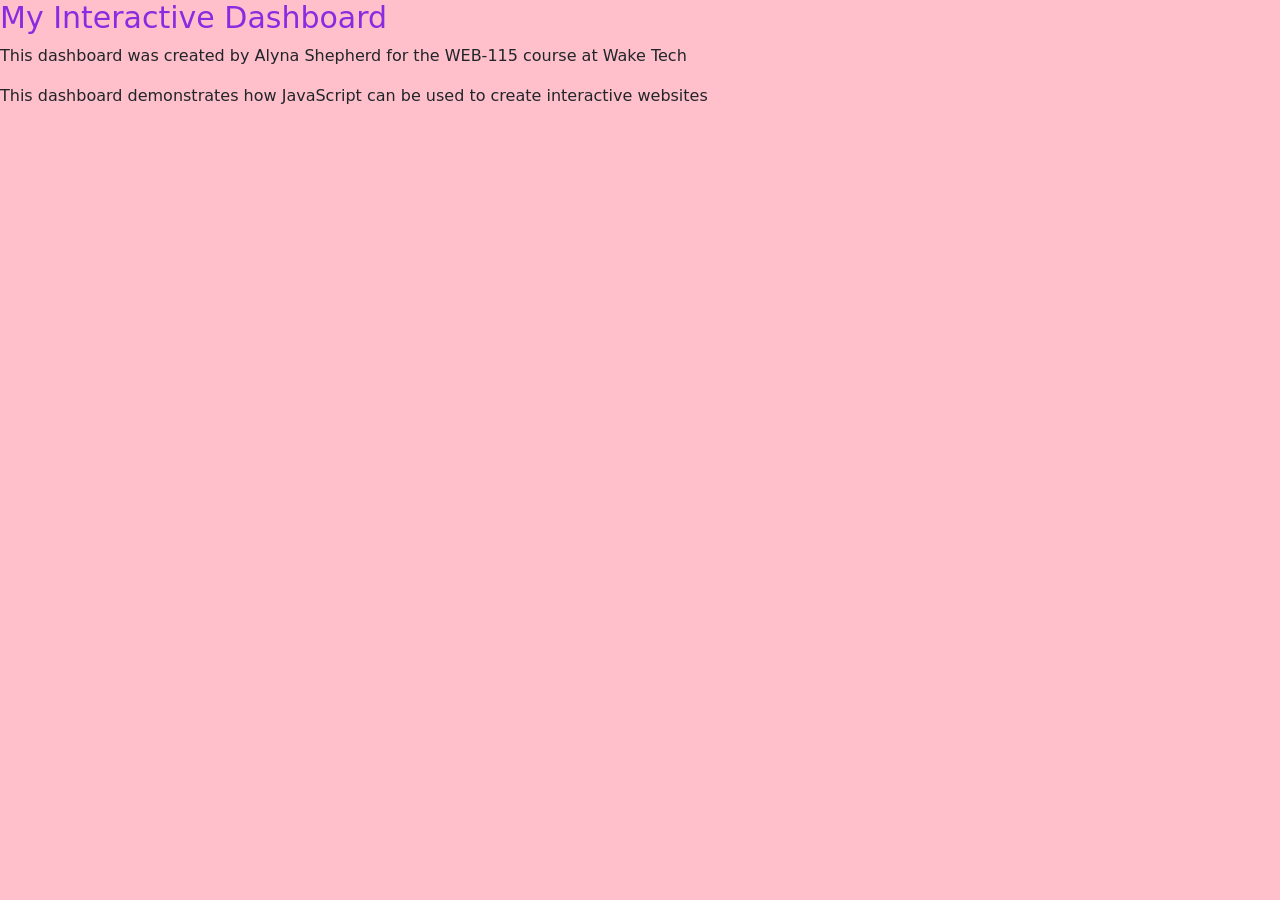
==== index.html @ 33991622 "Moved the no script tag to be outside of the script tag" ====
<!DOCTYPE html>
<html lang="en">
<head>
    <script src="js/script.js" defer></script>
    <meta charset="UTF-8">
    <meta name="viewport" content="width=<device-width>, initial-scale=1.0">
    <title>Document</title>
     <!-- Bootstrap  -->
    <link href="https://cdn.jsdelivr.net/npm/bootstrap@5.3.8/dist/css/bootstrap.min.css" rel="stylesheet" integrity="sha384-sRIl4kxILFvY47J16cr9ZwB07vP4J8+LH7qKQnuqkuIAvNWLzeN8tE5YBujZqJLB" crossorigin="anonymous">
     <script defer src="https://cdn.jsdelivr.net/npm/bootstrap@5.3.8/dist/js/bootstrap.bundle.min.js" integrity="sha384-FKyoEForCGlyvwx9Hj09JcYn3nv7wiPVlz7YYwJrWVcXK/BmnVDxM+D2scQbITxI" crossorigin="anonymous"></script>
</head>
<body>
    <h1>My Interactive Dashboard</h1>
    <p>
        This dashboard was created by Alyna Shepherd for the WEB-115 course at Wake Tech
    </p>
    <link rel="stylesheet" href="css/style.css">
    <script>
        document.write("This dashboard demonstrates how JavaScript can be used to create interactive websites");
    </script>
    <!--The <noscript> is for web browsers with JavaScript rendering disabled--> 
        <noscript>
            Unfortunately, your web browser does not support JavaScript
        </noscript>
    <div class="container">
        <div class="row">
            <!-- Dashboard Content -->
        </div>
    </div>
</body>
</html>
---- css/style.css ----
h1{
    color : blueviolet;
    font-size: 30px;
}
body{
    background-color: pink;
}
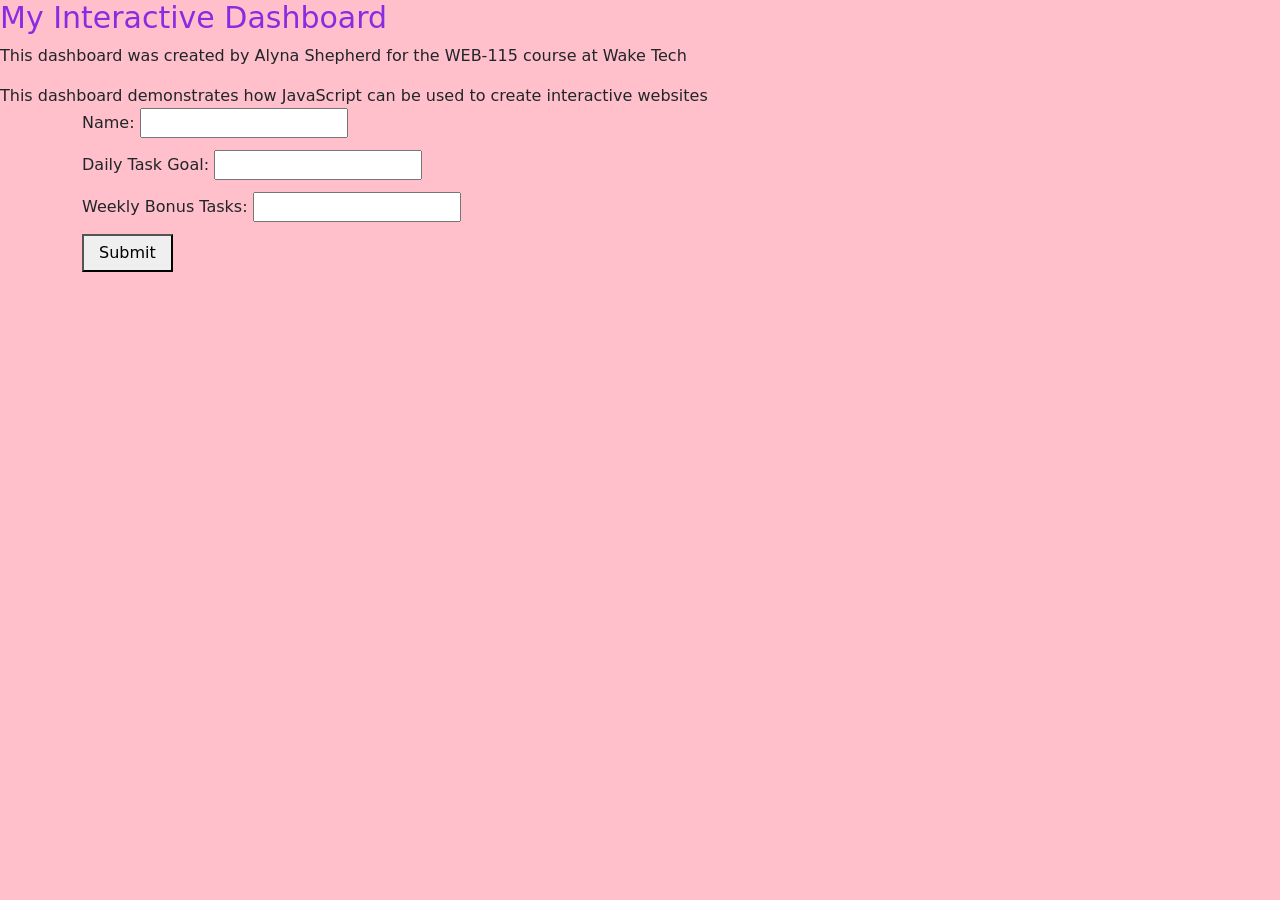
==== commit 3b1bfdb3: "Added weekly goal function and form" ====
--- a/index.html
+++ b/index.html
@@ -1,7 +1,6 @@
 <!DOCTYPE html>
 <html lang="en">
 <head>
-    <script src="js/script.js" defer></script>
     <meta charset="UTF-8">
     <meta name="viewport" content="width=<device-width>, initial-scale=1.0">
     <title>Document</title>
@@ -25,6 +24,22 @@
     <div class="container">
         <div class="row">
             <!-- Dashboard Content -->
+             <div class="col" id="weekly-tasks">
+                <script defer src="js/task-manager.js"></script>
+                <form>
+                    <label>Name:</label>
+                    <input type="text" id="name">
+                    <br>
+                    <label>Daily Task Goal:</label>
+                    <input type="number" id="daily-goal">
+                    <br>
+                    <label>Weekly Bonus Tasks:</label>
+                    <input type="number" id="bonus-tasks">
+                    <br>
+                    <button id="goal-btn">Submit</button>
+                </form>
+                <p id="goal-message"></p>
+             </div>
         </div>
     </div>
 </body>
--- a/css/style.css
+++ b/css/style.css
@@ -4,4 +4,14 @@
 }
 body{
     background-color: pink;
+}
+
+input{
+    margin-bottom: 12px;
+    display: inline-block;
+}
+
+#goal-btn{
+    padding: 5px 15px;
+    cursor: pointer;
 }
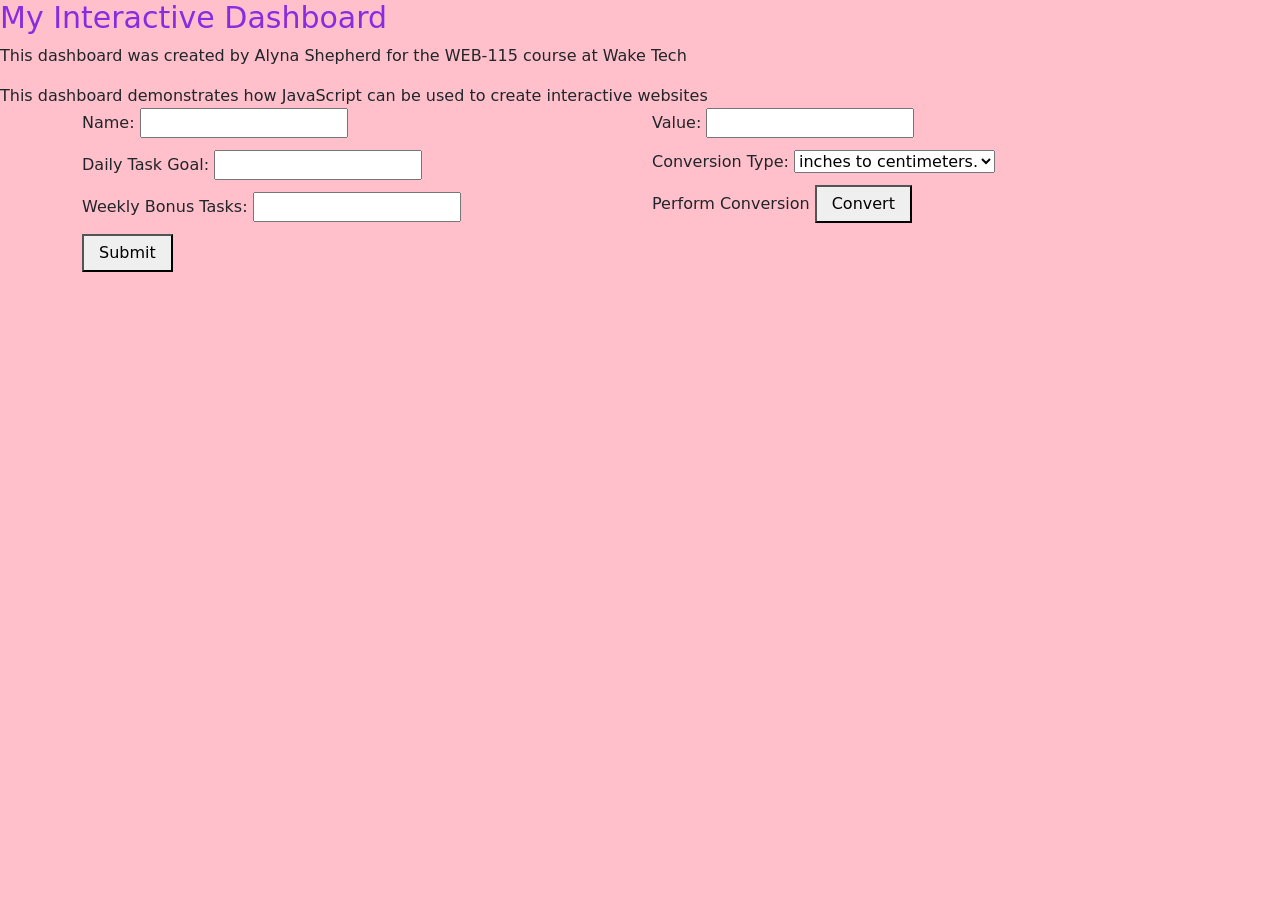
==== commit 1efaf36d: "Implemented working metric converter" ====
--- a/index.html
+++ b/index.html
@@ -3,7 +3,7 @@
 <head>
     <meta charset="UTF-8">
     <meta name="viewport" content="width=<device-width>, initial-scale=1.0">
-    <title>Document</title>
+    <title>Interactive Dashboard - Shepherd</title>
      <!-- Bootstrap  -->
     <link href="https://cdn.jsdelivr.net/npm/bootstrap@5.3.8/dist/css/bootstrap.min.css" rel="stylesheet" integrity="sha384-sRIl4kxILFvY47J16cr9ZwB07vP4J8+LH7qKQnuqkuIAvNWLzeN8tE5YBujZqJLB" crossorigin="anonymous">
      <script defer src="https://cdn.jsdelivr.net/npm/bootstrap@5.3.8/dist/js/bootstrap.bundle.min.js" integrity="sha384-FKyoEForCGlyvwx9Hj09JcYn3nv7wiPVlz7YYwJrWVcXK/BmnVDxM+D2scQbITxI" crossorigin="anonymous"></script>
@@ -40,6 +40,31 @@
                 </form>
                 <p id="goal-message"></p>
              </div>
+             <div class="col" id="metric-converter">
+                <script defer src="js/metric-converter.js"></script>
+                <form>
+                <label>Value:</label>
+                <input type="float" id="value">
+                <br>
+                <label>Conversion Type:</label>
+                <select id="conversions">
+                    <option value="in to cm">inches to centimeters.</option>
+                    <option value="ft to cm">feet to centimeters</option>
+                    <option value="yd to m">yards to meters</option>
+                    <option value="mi to km">miles to kilometers</option>
+                    <option value="cm to in">centimeters to inches</option>
+                    <option value="cm to ft">centimeters to feet</option>
+                    <option value="m to yd">meters to yards</option>
+                    <option value="km to mi">kilometers to miles</option>
+                </select>
+                <br>
+                <label>Perform Conversion</label>
+                <button id="convert-btn">Convert</button>
+                </form>
+                <br>
+                <p id="conversion-output"></p>
+
+             </div>
         </div>
     </div>
 </body>
--- a/css/style.css
+++ b/css/style.css
@@ -14,4 +14,13 @@
 #goal-btn{
     padding: 5px 15px;
     cursor: pointer;
+}
+
+#convert-btn{
+    padding: 5px 15px;
+    cursor: pointer;
+}
+select{
+    margin-bottom: 12px;
+    display: inline-block;
 }
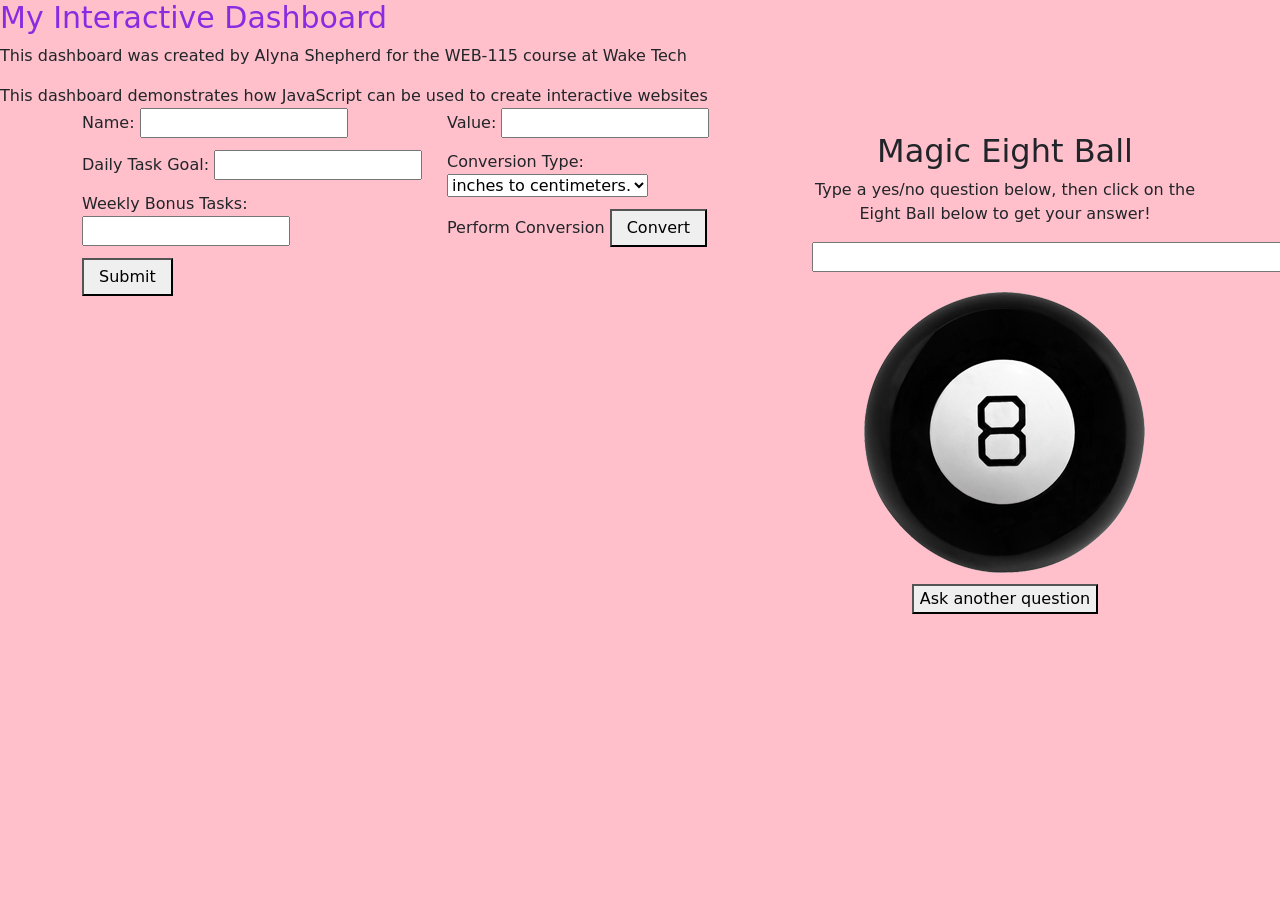
==== commit e0086aab: "Developed Magic 8 Ball Application" ====
--- a/index.html
+++ b/index.html
@@ -1,13 +1,18 @@
 <!DOCTYPE html>
 <html lang="en">
+
 <head>
     <meta charset="UTF-8">
     <meta name="viewport" content="width=<device-width>, initial-scale=1.0">
     <title>Interactive Dashboard - Shepherd</title>
-     <!-- Bootstrap  -->
-    <link href="https://cdn.jsdelivr.net/npm/bootstrap@5.3.8/dist/css/bootstrap.min.css" rel="stylesheet" integrity="sha384-sRIl4kxILFvY47J16cr9ZwB07vP4J8+LH7qKQnuqkuIAvNWLzeN8tE5YBujZqJLB" crossorigin="anonymous">
-     <script defer src="https://cdn.jsdelivr.net/npm/bootstrap@5.3.8/dist/js/bootstrap.bundle.min.js" integrity="sha384-FKyoEForCGlyvwx9Hj09JcYn3nv7wiPVlz7YYwJrWVcXK/BmnVDxM+D2scQbITxI" crossorigin="anonymous"></script>
+    <!-- Bootstrap  -->
+    <link href="https://cdn.jsdelivr.net/npm/bootstrap@5.3.8/dist/css/bootstrap.min.css" rel="stylesheet"
+        integrity="sha384-sRIl4kxILFvY47J16cr9ZwB07vP4J8+LH7qKQnuqkuIAvNWLzeN8tE5YBujZqJLB" crossorigin="anonymous">
+    <script defer src="https://cdn.jsdelivr.net/npm/bootstrap@5.3.8/dist/js/bootstrap.bundle.min.js"
+        integrity="sha384-FKyoEForCGlyvwx9Hj09JcYn3nv7wiPVlz7YYwJrWVcXK/BmnVDxM+D2scQbITxI"
+        crossorigin="anonymous"></script>
 </head>
+
 <body>
     <h1>My Interactive Dashboard</h1>
     <p>
@@ -17,14 +22,14 @@
     <script>
         document.write("This dashboard demonstrates how JavaScript can be used to create interactive websites");
     </script>
-    <!--The <noscript> is for web browsers with JavaScript rendering disabled--> 
-        <noscript>
-            Unfortunately, your web browser does not support JavaScript
-        </noscript>
+    <!--The <noscript> is for web browsers with JavaScript rendering disabled-->
+    <noscript>
+        Unfortunately, your web browser does not support JavaScript
+    </noscript>
     <div class="container">
         <div class="row">
             <!-- Dashboard Content -->
-             <div class="col" id="weekly-tasks">
+            <div class="col" id="weekly-tasks">
                 <script defer src="js/task-manager.js"></script>
                 <form>
                     <label>Name:</label>
@@ -39,33 +44,50 @@
                     <button id="goal-btn">Submit</button>
                 </form>
                 <p id="goal-message"></p>
-             </div>
-             <div class="col" id="metric-converter">
+            </div>
+            <div class="col" id="metric-converter">
                 <script defer src="js/metric-converter.js"></script>
                 <form>
-                <label>Value:</label>
-                <input type="float" id="value">
-                <br>
-                <label>Conversion Type:</label>
-                <select id="conversions">
-                    <option value="in to cm">inches to centimeters.</option>
-                    <option value="ft to cm">feet to centimeters</option>
-                    <option value="yd to m">yards to meters</option>
-                    <option value="mi to km">miles to kilometers</option>
-                    <option value="cm to in">centimeters to inches</option>
-                    <option value="cm to ft">centimeters to feet</option>
-                    <option value="m to yd">meters to yards</option>
-                    <option value="km to mi">kilometers to miles</option>
-                </select>
-                <br>
-                <label>Perform Conversion</label>
-                <button id="convert-btn">Convert</button>
+                    <label>Value:</label>
+                    <input type="float" id="value">
+                    <br>
+                    <label>Conversion Type:</label>
+                    <select id="conversions">
+                        <option value="in to cm">inches to centimeters.</option>
+                        <option value="ft to cm">feet to centimeters</option>
+                        <option value="yd to m">yards to meters</option>
+                        <option value="mi to km">miles to kilometers</option>
+                        <option value="cm to in">centimeters to inches</option>
+                        <option value="cm to ft">centimeters to feet</option>
+                        <option value="m to yd">meters to yards</option>
+                        <option value="km to mi">kilometers to miles</option>
+                    </select>
+                    <br>
+                    <label>Perform Conversion</label>
+                    <button id="convert-btn">Convert</button>
                 </form>
                 <br>
                 <p id="conversion-output"></p>
 
-             </div>
+            </div>
+
+            <div class="col" id="magic-eight-ball"> 
+                <script src="M6-AssignmentFiles/js/magic-eight-ball.js" defer></script>﻿
+                <link rel="stylesheet" href="M6-AssignmentFiles/css/magic-eight-ball.css">
+                <h2 class="heading">Magic Eight Ball</h2>
+                <form>
+                    <p>Type a yes/no question below, then click on the Eight Ball below to get your answer!</p>
+                    <input id="question" name="question" size="80">
+                    <div id="magicEightBall">
+                        <div id="circle"></div>
+                        <img id="ball" src="M6-AssignmentFiles/img/magic-eight-ball.png" />
+                    </div>
+                    <button id="reset" name="reset" type="reset">Ask another question</button>
+                </form>
+                <br>
+            </div>
         </div>
     </div>
 </body>
+
 </html>
--- a/M6-AssignmentFiles/css/magic-eight-ball.css
+++ b/M6-AssignmentFiles/css/magic-eight-ball.css
@@ -0,0 +1,43 @@
+
+#magic-eight-ball {
+  max-width: 410px;
+  text-align: center;
+  margin: auto;
+}
+
+#circle {
+  font-size: 12pt;
+  background-color: white;
+  color: black;
+  position: absolute;
+  margin-left: 70px;
+  margin-top: 70px;
+  height: 150px;
+  width: 150px;
+  border-radius: 50%;
+  text-wrap: wrap;
+  display: none;
+}
+
+
+img:active {
+  animation: shake 1s;
+  animation-iteration-count: infinite;
+}
+
+img:visited {
+  animation: none;
+}
+@keyframes shake {
+  0% { transform: translate(1px, 1px) rotate(0deg);  }
+  10% { transform: translate(-1px, -2px) rotate(-1deg); }
+  20% { transform: translate(-3px, 0px) rotate(1deg); }
+  30% { transform: translate(3px, 2px) rotate(0deg); }
+  40% { transform: translate(1px, -1px) rotate(1deg); }
+  50% { transform: translate(-1px, 2px) rotate(-1deg); }
+  60% { transform: translate(-3px, 1px) rotate(0deg); }
+  70% { transform: translate(3px, 1px) rotate(-1deg); }
+  80% { transform: translate(-1px, -1px) rotate(1deg); }
+  90% { transform: translate(1px, 2px) rotate(0deg); }
+  100% { transform: translate(1px, -2px) rotate(-1deg); }
+}
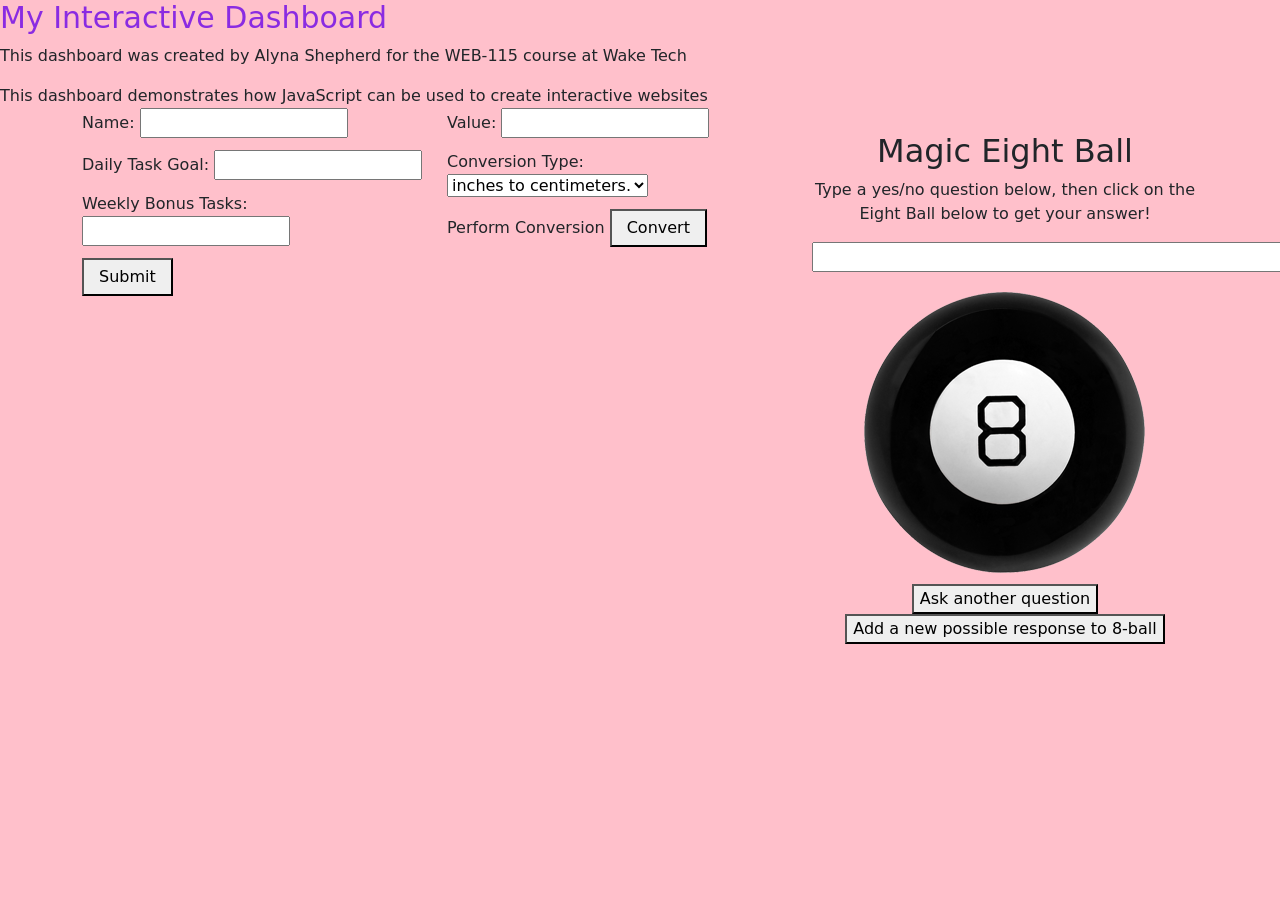
==== commit 2592cbd3: "Implemented new response button to magic 8 ball" ====
--- a/index.html
+++ b/index.html
@@ -83,6 +83,7 @@
                         <img id="ball" src="M6-AssignmentFiles/img/magic-eight-ball.png" />
                     </div>
                     <button id="reset" name="reset" type="reset">Ask another question</button>
+                    <button id="addResponse" name="addResponse">Add a new possible response to 8-ball</button>
                 </form>
                 <br>
             </div>
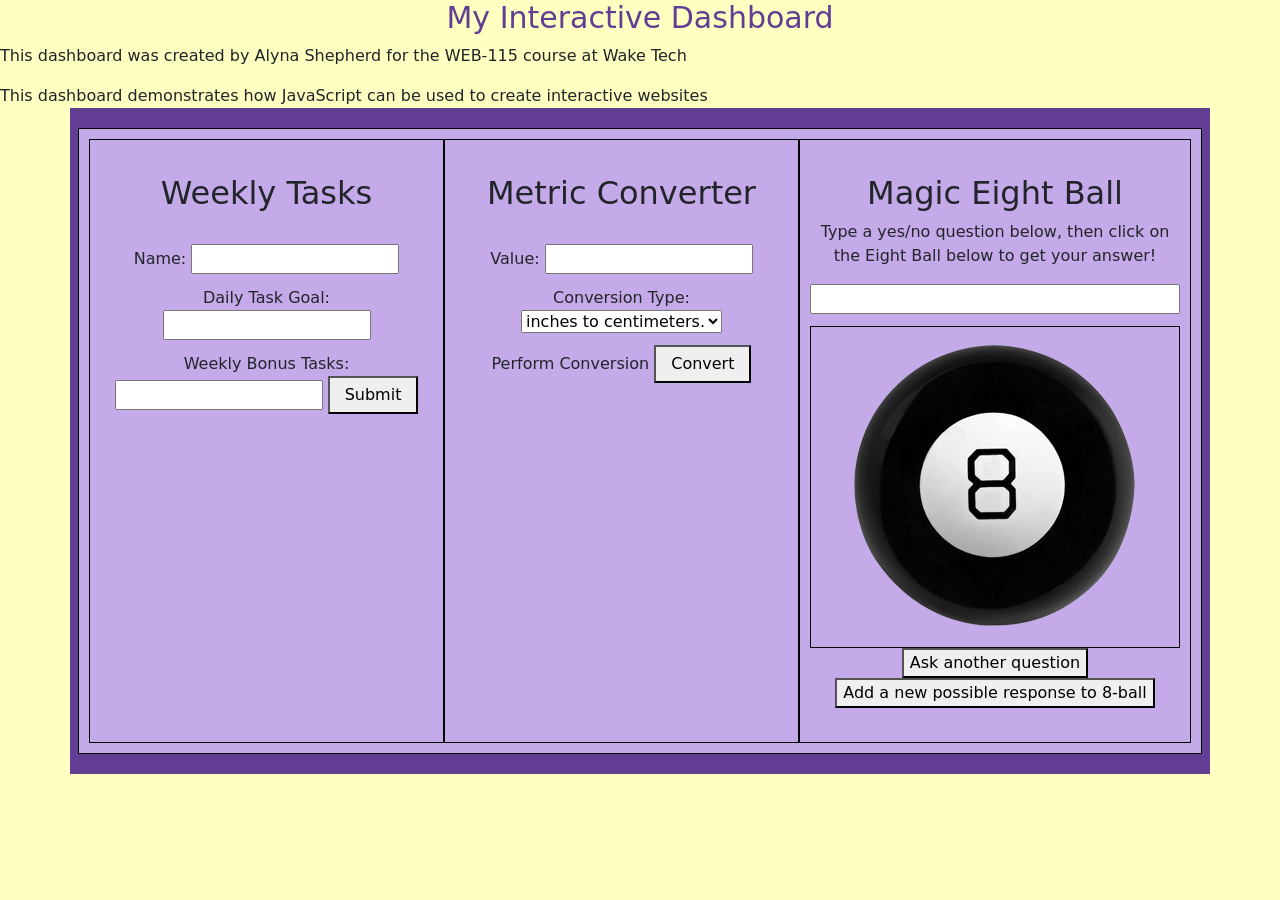
==== commit f8b8445e: "Implemented M6 feedback" ====
--- a/index.html
+++ b/index.html
@@ -3,7 +3,7 @@
 
 <head>
     <meta charset="UTF-8">
-    <meta name="viewport" content="width=<device-width>, initial-scale=1.0">
+    <meta name="viewport" content="width=device-width", initial-scale=1.0">
     <title>Interactive Dashboard - Shepherd</title>
     <!-- Bootstrap  -->
     <link href="https://cdn.jsdelivr.net/npm/bootstrap@5.3.8/dist/css/bootstrap.min.css" rel="stylesheet"
@@ -31,7 +31,10 @@
             <!-- Dashboard Content -->
             <div class="col" id="weekly-tasks">
                 <script defer src="js/task-manager.js"></script>
+                <br>
+                <h2 class="heading">Weekly Tasks</h2>
                 <form>
+                    <br>
                     <label>Name:</label>
                     <input type="text" id="name">
                     <br>
@@ -40,15 +43,18 @@
                     <br>
                     <label>Weekly Bonus Tasks:</label>
                     <input type="number" id="bonus-tasks">
-                    <br>
                     <button id="goal-btn">Submit</button>
                 </form>
                 <p id="goal-message"></p>
             </div>
             <div class="col" id="metric-converter">
                 <script defer src="js/metric-converter.js"></script>
+                <br>
+                <h2 class="heading">Metric Converter</h2>
                 <form>
+                    <br>
                     <label>Value:</label>
+                    
                     <input type="float" id="value">
                     <br>
                     <label>Conversion Type:</label>
@@ -72,15 +78,15 @@
             </div>
 
             <div class="col" id="magic-eight-ball"> 
-                <script src="M6-AssignmentFiles/js/magic-eight-ball.js" defer></script>﻿
-                <link rel="stylesheet" href="M6-AssignmentFiles/css/magic-eight-ball.css">
+                <script src="js/magic-eight-ball.js" defer></script>﻿
+                <link rel="stylesheet" href="css/magic-eight-ball.css">
                 <h2 class="heading">Magic Eight Ball</h2>
                 <form>
                     <p>Type a yes/no question below, then click on the Eight Ball below to get your answer!</p>
-                    <input id="question" name="question" size="80">
+                    <input id="question" name="question" size="40">
                     <div id="magicEightBall">
                         <div id="circle"></div>
-                        <img id="ball" src="M6-AssignmentFiles/img/magic-eight-ball.png" />
+                        <img id="ball" src="img/magic-eight-ball.png" />
                     </div>
                     <button id="reset" name="reset" type="reset">Ask another question</button>
                     <button id="addResponse" name="addResponse">Add a new possible response to 8-ball</button>
--- a/css/style.css
+++ b/css/style.css
@@ -1,9 +1,10 @@
 h1{
-    color : blueviolet;
+    color : rgb(98, 61, 148);
     font-size: 30px;
+    text-align: center;
 }
 body{
-    background-color: pink;
+    background-color: rgb(254, 255, 192);
 }
 
 input{
@@ -23,4 +24,26 @@
 select{
     margin-bottom: 12px;
     display: inline-block;
+}
+
+.container {
+    display: grid;
+    grid-template-columns: repeat(auto-fit, minmax(200px, 1fr));
+
+    background-color: rgb(98, 61, 148);
+    padding: 20px;
+    justify-content: center;
+}
+
+.container div{
+    background-color: rgb(197, 170, 233);
+    border: 1px solid black;
+    padding: 10px;
+}
+
+#weekly-tasks{
+    text-align: center;
+}
+#metric-converter{
+    text-align: center;
 }
--- a/css/magic-eight-ball.css
+++ b/css/magic-eight-ball.css
@@ -0,0 +1,43 @@
+
+#magic-eight-ball {
+  max-width: 410px;
+  text-align: center;
+  margin: auto;
+}
+
+#circle {
+  font-size: 12pt;
+  background-color: white;
+  color: black;
+  position: absolute;
+  margin-left: 70px;
+  margin-top: 70px;
+  height: 150px;
+  width: 150px;
+  border-radius: 50%;
+  text-wrap: wrap;
+  display: none;
+}
+
+
+img:active {
+  animation: shake 1s;
+  animation-iteration-count: infinite;
+}
+
+img:visited {
+  animation: none;
+}
+@keyframes shake {
+  0% { transform: translate(1px, 1px) rotate(0deg);  }
+  10% { transform: translate(-1px, -2px) rotate(-1deg); }
+  20% { transform: translate(-3px, 0px) rotate(1deg); }
+  30% { transform: translate(3px, 2px) rotate(0deg); }
+  40% { transform: translate(1px, -1px) rotate(1deg); }
+  50% { transform: translate(-1px, 2px) rotate(-1deg); }
+  60% { transform: translate(-3px, 1px) rotate(0deg); }
+  70% { transform: translate(3px, 1px) rotate(-1deg); }
+  80% { transform: translate(-1px, -1px) rotate(1deg); }
+  90% { transform: translate(1px, 2px) rotate(0deg); }
+  100% { transform: translate(1px, -2px) rotate(-1deg); }
+}
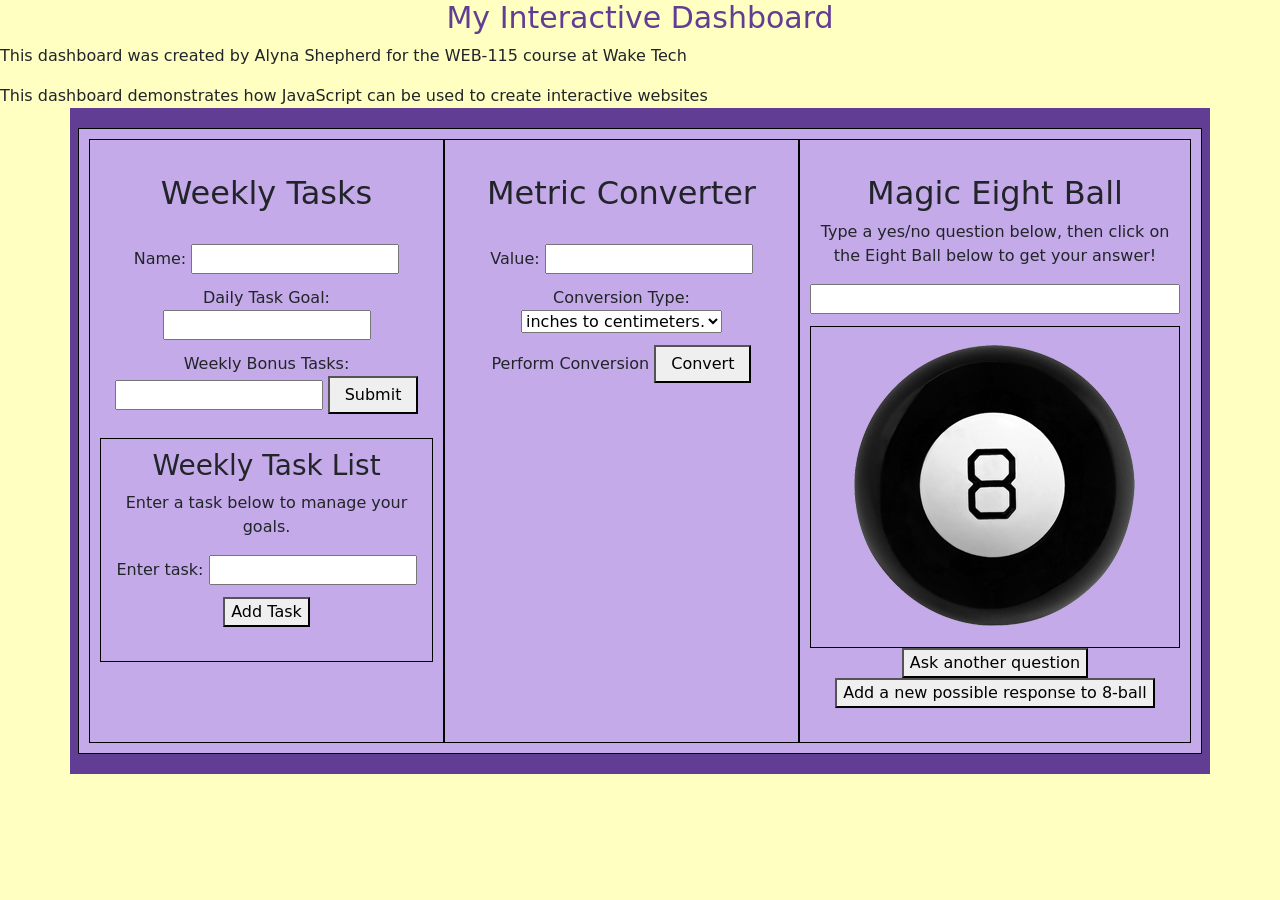
==== commit 0cbf318b: "Implemented weekly task list feature; UI in HTML with JS generated UL and task logic" ====
--- a/index.html
+++ b/index.html
@@ -46,6 +46,15 @@
                     <button id="goal-btn">Submit</button>
                 </form>
                 <p id="goal-message"></p>
+                <div id="task-list">
+                    <h3>Weekly Task List</h3>
+                    <p>Enter a task below to manage your goals.</p>
+                    <form>
+                        <label>Enter task:</label>
+                        <input type="text" id="task-name">
+                        <button id="add-task">Add Task</button>
+                    </form>
+                </div>
             </div>
             <div class="col" id="metric-converter">
                 <script defer src="js/metric-converter.js"></script>
--- a/css/style.css
+++ b/css/style.css
@@ -46,4 +46,9 @@
 }
 #metric-converter{
     text-align: center;
+}
+
+ul{
+    display: inline-block;
+    text-align: left;
 }
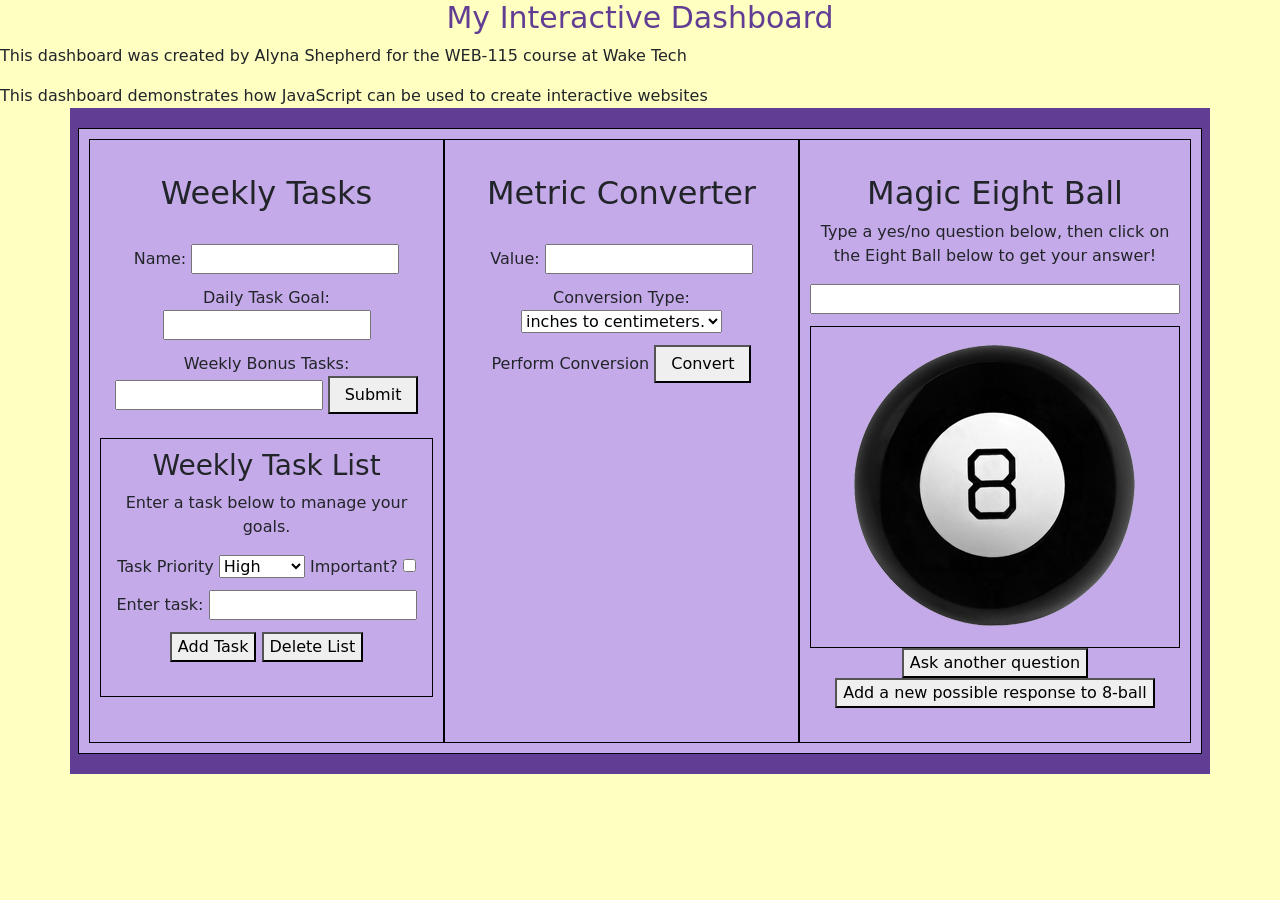
==== commit 815d0342: "Updated Task List to Objects" ====
--- a/index.html
+++ b/index.html
@@ -50,9 +50,20 @@
                     <h3>Weekly Task List</h3>
                     <p>Enter a task below to manage your goals.</p>
                     <form>
+                        <label>Task Priority</label>
+                        <select id="task-priority">
+                            <option value="high">High</option>
+                            <option value="medium">Medium</option>    
+                            <option value="low">Low</option>
+                        </select>
+                        <label>Important?</label>
+                        <input type="checkbox" id="important-task">
+                        <br>
                         <label>Enter task:</label>
                         <input type="text" id="task-name">
                         <button id="add-task">Add Task</button>
+                        <button id="delete-list">Delete List</button>
+                        <br>
                     </form>
                 </div>
             </div>
--- a/css/style.css
+++ b/css/style.css
@@ -51,4 +51,13 @@
 ul{
     display: inline-block;
     text-align: left;
+}
+
+#task{
+    text-align: left;
+}
+
+#task-check{
+    width: 20px;
+    height: 20px;
 }
